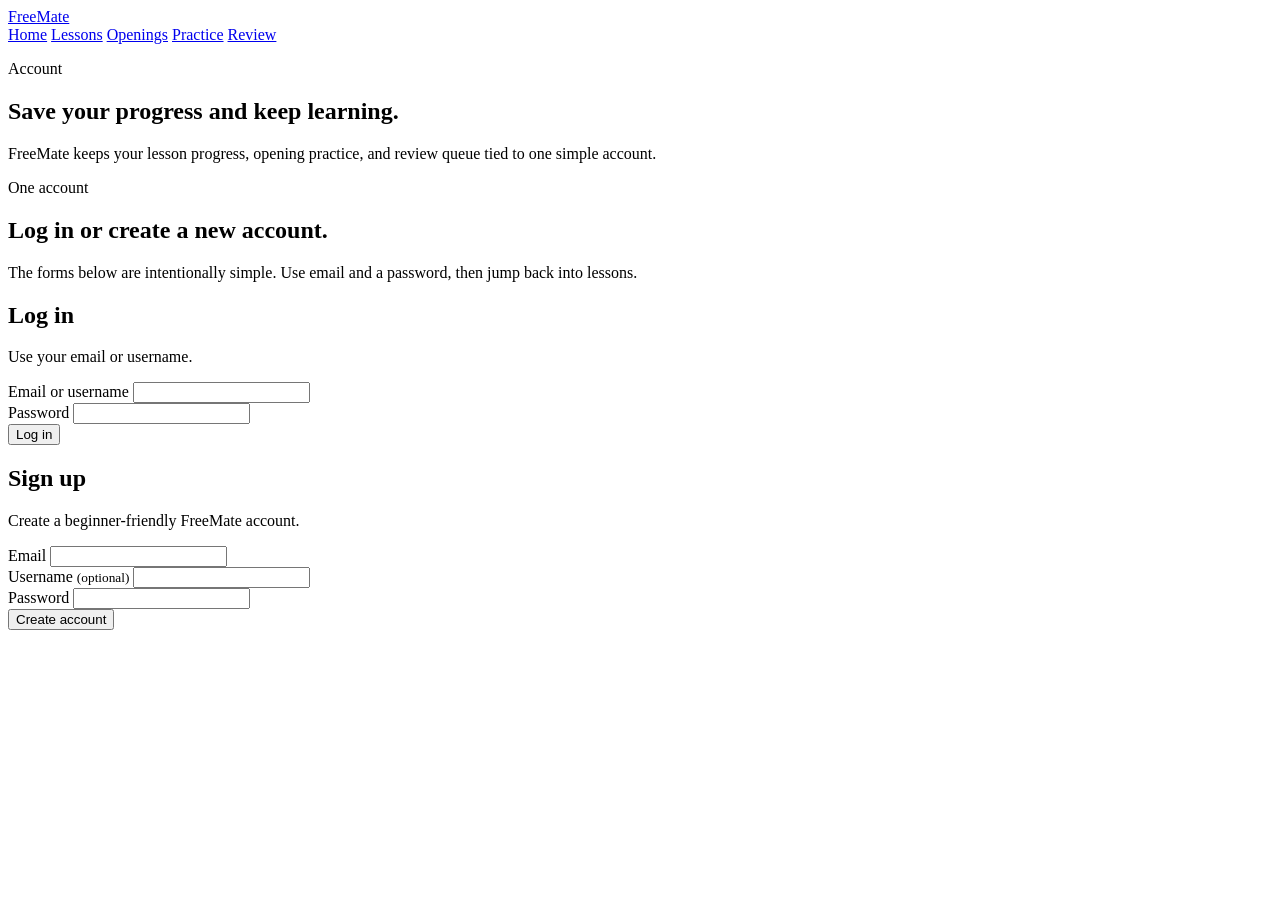
==== app/static/auth.html @ 4ec72521 "feat: Implement user authentication with signup, login, and logout functionality" ====
<!doctype html>
<html lang="en">
    <head>
        <meta charset="UTF-8" />
        <meta name="viewport" content="width=device-width, initial-scale=1.0" />
        <title>Account | FreeMate</title>
        <link rel="stylesheet" href="/static/styles/main.css" />
    </head>
    <body data-auth-page="true">
        <header class="site-header">
            <nav class="navbar" aria-label="Main navigation">
                <a class="brand" href="/">FreeMate</a>
                <div class="nav-links" id="nav-links-auth">
                    <a href="/">Home</a>
                    <a href="/lessons">Lessons</a>
                    <a href="/openings">Openings</a>
                    <a href="/practice">Practice</a>
                    <a href="/review">Review</a>
                </div>
            </nav>
        </header>

        <main class="auth-shell">
            <section class="auth-hero">
                <div>
                    <p class="eyebrow">Account</p>
                    <h1>Save your progress and keep learning.</h1>
                    <p>
                        FreeMate keeps your lesson progress, opening practice,
                        and review queue tied to one simple account.
                    </p>
                </div>
                <aside class="auth-status-card" data-auth-status hidden>
                    <p class="auth-status-title">Signed in</p>
                    <h2 class="auth-status-name" data-status-name></h2>
                    <p class="auth-status-email" data-status-email></p>
                    <div class="auth-status-actions">
                        <a class="button primary" href="/">Continue learning</a>
                        <button
                            class="button secondary"
                            type="button"
                            data-auth-logout
                        >
                            Logout
                        </button>
                    </div>
                </aside>
            </section>

            <section class="auth-note-card" data-auth-forms>
                <p class="eyebrow">One account</p>
                <h2>Log in or create a new account.</h2>
                <p>
                    The forms below are intentionally simple. Use email and a
                    password, then jump back into lessons.
                </p>

                <div class="auth-grid">
                    <article class="auth-card">
                        <h2>Log in</h2>
                        <p>Use your email or username.</p>
                        <form class="auth-form" data-login-form>
                            <div class="auth-field">
                                <label for="login-identifier">Email or username</label>
                                <input
                                    id="login-identifier"
                                    name="identifier"
                                    type="text"
                                    autocomplete="username"
                                    required
                                />
                            </div>
                            <div class="auth-field">
                                <label for="login-password">Password</label>
                                <input
                                    id="login-password"
                                    name="password"
                                    type="password"
                                    autocomplete="current-password"
                                    required
                                />
                            </div>
                            <div class="auth-result result" data-login-result></div>
                            <button class="button primary" type="submit">Log in</button>
                        </form>
                    </article>

                    <article class="auth-card">
                        <h2>Sign up</h2>
                        <p>Create a beginner-friendly FreeMate account.</p>
                        <form class="auth-form" data-signup-form>
                            <div class="auth-field">
                                <label for="signup-email">Email</label>
                                <input
                                    id="signup-email"
                                    name="email"
                                    type="email"
                                    autocomplete="email"
                                    required
                                />
                            </div>
                            <div class="auth-field">
                                <label for="signup-username">Username <small>(optional)</small></label>
                                <input
                                    id="signup-username"
                                    name="username"
                                    type="text"
                                    autocomplete="username"
                                />
                            </div>
                            <div class="auth-field">
                                <label for="signup-password">Password</label>
                                <input
                                    id="signup-password"
                                    name="password"
                                    type="password"
                                    autocomplete="new-password"
                                    required
                                />
                            </div>
                            <div class="auth-result result" data-signup-result></div>
                            <button class="button primary" type="submit">Create account</button>
                        </form>
                    </article>
                </div>
            </section>
        </main>

        <script type="module" src="/static/components/mobile-nav.js"></script>
        <script type="module" src="/static/components/auth-ui.js"></script>
    </body>
</html>
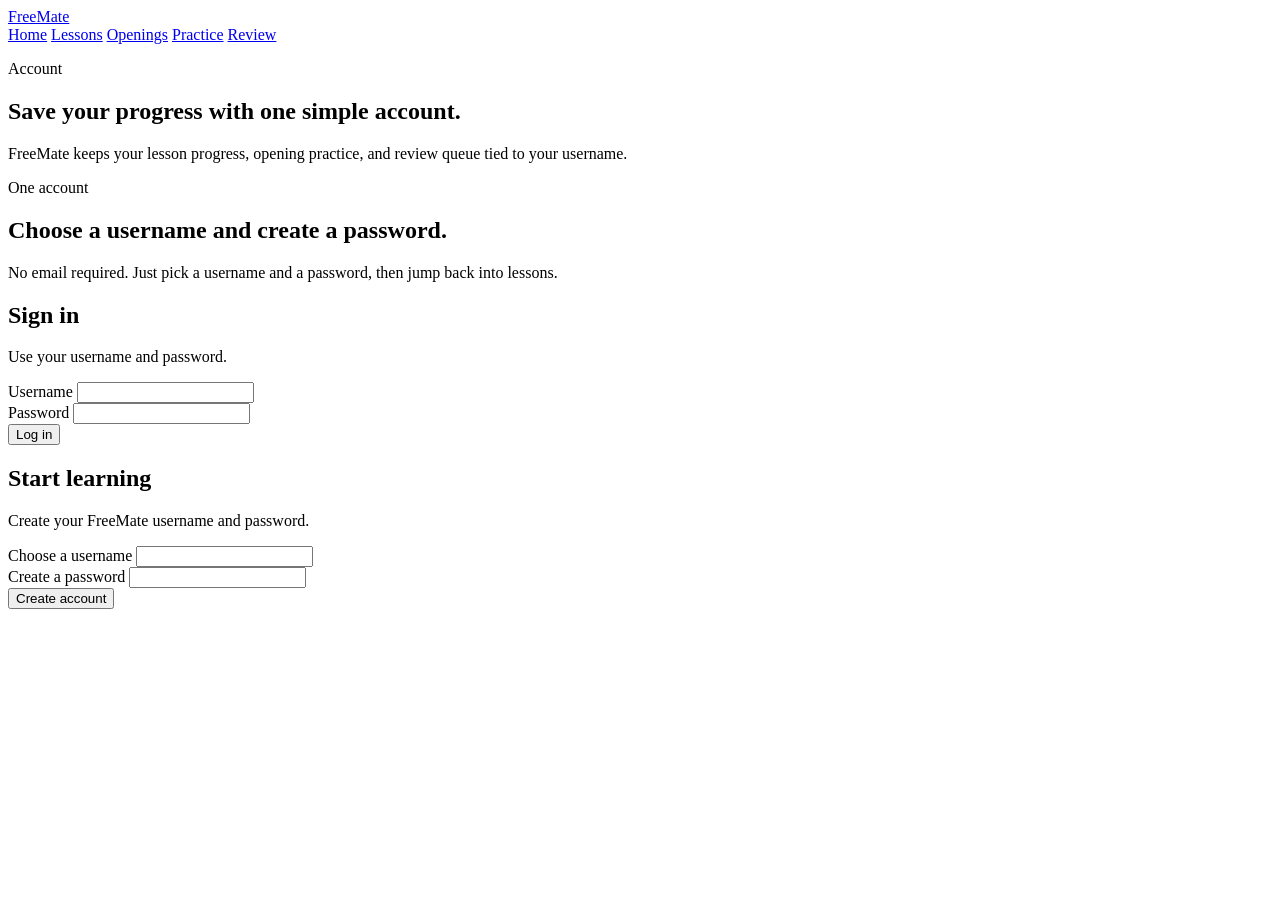
==== commit f0e2163b: "feat: Make user email optional for username-only authentication" ====
--- a/app/static/auth.html
+++ b/app/static/auth.html
@@ -24,16 +24,15 @@
             <section class="auth-hero">
                 <div>
                     <p class="eyebrow">Account</p>
-                    <h1>Save your progress and keep learning.</h1>
+                    <h1>Save your progress with one simple account.</h1>
                     <p>
                         FreeMate keeps your lesson progress, opening practice,
-                        and review queue tied to one simple account.
+                        and review queue tied to your username.
                     </p>
                 </div>
                 <aside class="auth-status-card" data-auth-status hidden>
                     <p class="auth-status-title">Signed in</p>
                     <h2 class="auth-status-name" data-status-name></h2>
-                    <p class="auth-status-email" data-status-email></p>
                     <div class="auth-status-actions">
                         <a class="button primary" href="/">Continue learning</a>
                         <button
@@ -49,22 +48,22 @@
 
             <section class="auth-note-card" data-auth-forms>
                 <p class="eyebrow">One account</p>
-                <h2>Log in or create a new account.</h2>
+                <h2>Choose a username and create a password.</h2>
                 <p>
-                    The forms below are intentionally simple. Use email and a
-                    password, then jump back into lessons.
+                    No email required. Just pick a username and a password,
+                    then jump back into lessons.
                 </p>
 
                 <div class="auth-grid">
                     <article class="auth-card">
-                        <h2>Log in</h2>
-                        <p>Use your email or username.</p>
+                        <h2>Sign in</h2>
+                        <p>Use your username and password.</p>
                         <form class="auth-form" data-login-form>
                             <div class="auth-field">
-                                <label for="login-identifier">Email or username</label>
+                                <label for="login-username">Username</label>
                                 <input
-                                    id="login-identifier"
-                                    name="identifier"
+                                    id="login-username"
+                                    name="username"
                                     type="text"
                                     autocomplete="username"
                                     required
@@ -86,30 +85,21 @@
                     </article>
 
                     <article class="auth-card">
-                        <h2>Sign up</h2>
-                        <p>Create a beginner-friendly FreeMate account.</p>
+                        <h2>Start learning</h2>
+                        <p>Create your FreeMate username and password.</p>
                         <form class="auth-form" data-signup-form>
                             <div class="auth-field">
-                                <label for="signup-email">Email</label>
-                                <input
-                                    id="signup-email"
-                                    name="email"
-                                    type="email"
-                                    autocomplete="email"
-                                    required
-                                />
-                            </div>
-                            <div class="auth-field">
-                                <label for="signup-username">Username <small>(optional)</small></label>
+                                <label for="signup-username">Choose a username</label>
                                 <input
                                     id="signup-username"
                                     name="username"
                                     type="text"
                                     autocomplete="username"
+                                    required
                                 />
                             </div>
                             <div class="auth-field">
-                                <label for="signup-password">Password</label>
+                                <label for="signup-password">Create a password</label>
                                 <input
                                     id="signup-password"
                                     name="password"
